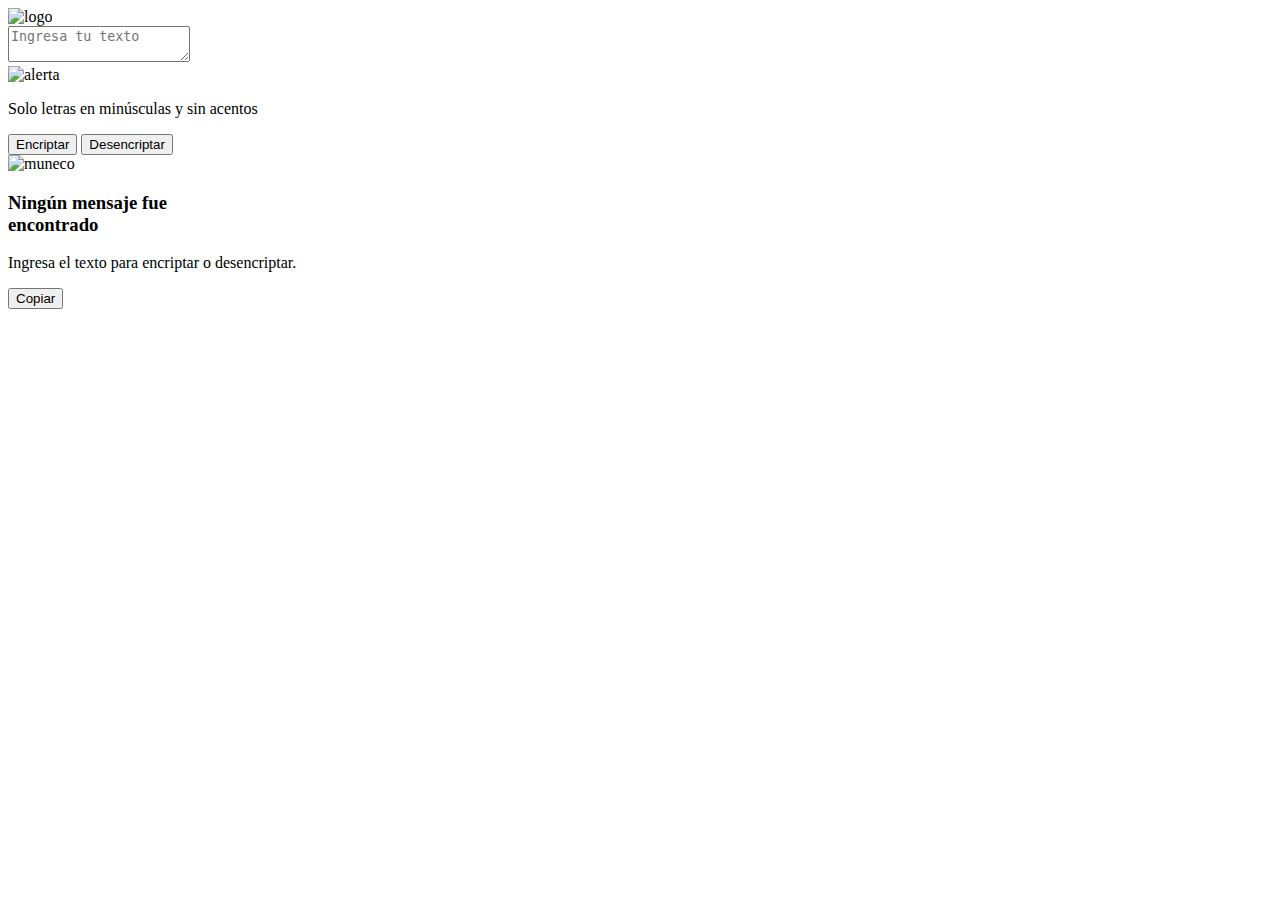
==== TextEncryp/index.html @ 44806be4 "Escritura de HTML" ====
<!DOCTYPE html>
<html lang="es">
<head>
    <meta charset="UTF-8">
    <meta name="viewport" content="width=device-width, initial-scale=1.0">
    <link rel="stylesheet" href="style.css">
    <title>Encriptador de Textos</title>
</head>
<body>
    <header>
        <img class = 'aluralogo' src = 'images/Logo.png' alt = 'logo'>
    </header>
    <main>
        <section class="text-elements">
            <div class="textbox">
                <textarea placeholder="Ingresa tu texto" class="textbox1"></textarea>
            </div>
            <div class="alert">
                <img src="images/exclamation.png" alt = 'alerta'>
                <p>Solo letras en minúsculas y sin acentos</p>
            </div>
            <div class="buttons">
                <input type="button" class="encryp-button" value="Encriptar">
                <input type="button" class="desencryp-button" value="Desencriptar">
            </div>
        </section>
        <section class="results">
            <div class="result-msj">
                <img src="images/Muñeco.png" alt="muneco">
            </div>
            <div>
                <h3>Ningún mensaje fue <br> encontrado</h3>
                <p>Ingresa el texto para encriptar o desencriptar.</p>
            </div>
            <div class="copy-button-area">
                <input type="button" class='copy-button' value="Copiar">
            </div>
        </section>
    </main>
</body>
</html>
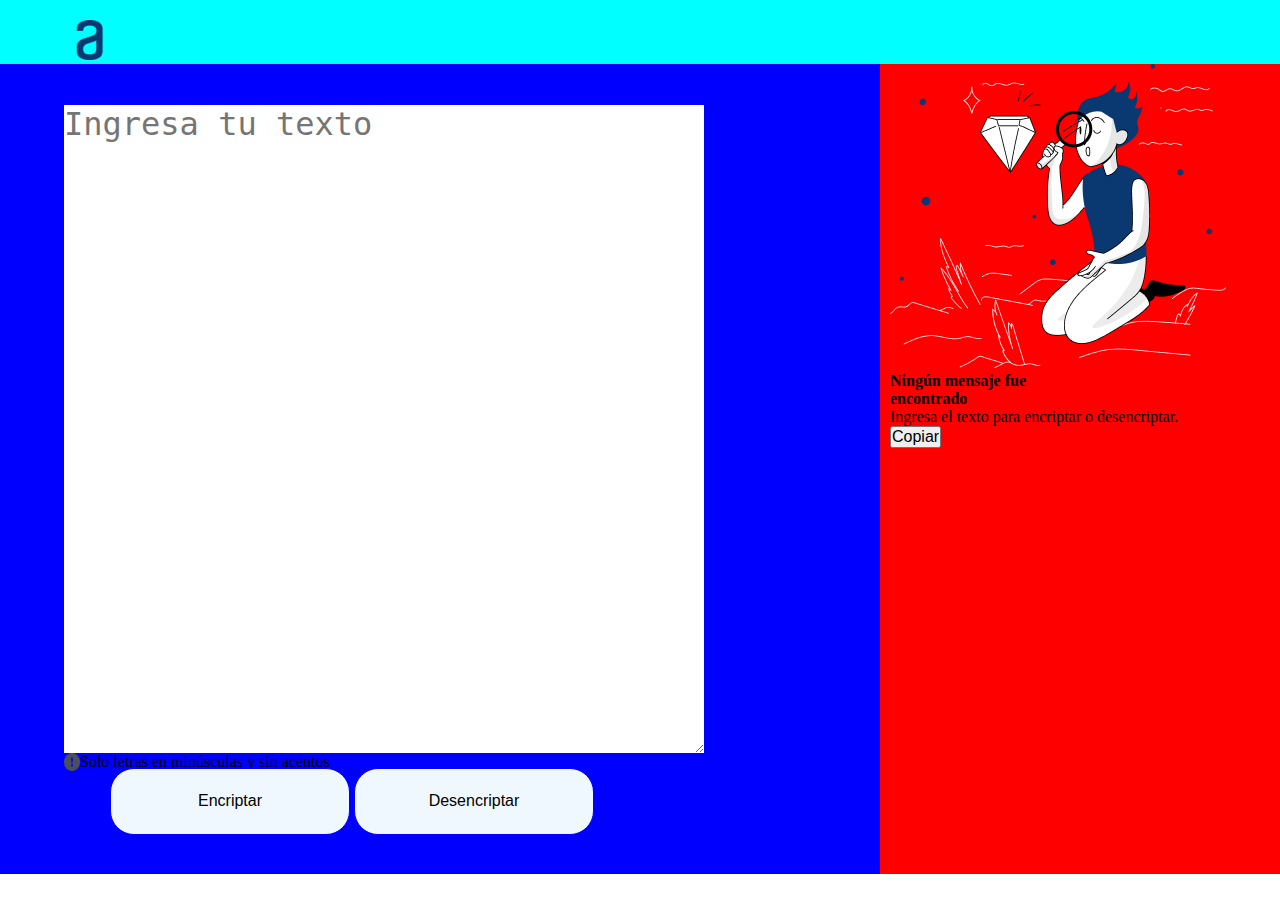
==== commit 65c80145: "Alguna leves modificaciones al HTML para poder emparejar bien el CSS." ====
--- a/TextEncryp/index.html
+++ b/TextEncryp/index.html
@@ -12,8 +12,8 @@
     </header>
     <main>
         <section class="text-elements">
-            <div class="textbox">
-                <textarea placeholder="Ingresa tu texto" class="textbox1"></textarea>
+            <div class="textbox-area">
+                <textarea placeholder="Ingresa tu texto" class="textbox"></textarea>
             </div>
             <div class="alert">
                 <img src="images/exclamation.png" alt = 'alerta'>
@@ -25,16 +25,17 @@
             </div>
         </section>
         <section class="results">
-            <div class="result-msj">
+            <div class="results-img">
                 <img src="images/Muñeco.png" alt="muneco">
             </div>
-            <div>
+            <div class="results-msj">
                 <h3>Ningún mensaje fue <br> encontrado</h3>
                 <p>Ingresa el texto para encriptar o desencriptar.</p>
             </div>
             <div class="copy-button-area">
                 <input type="button" class='copy-button' value="Copiar">
             </div>
+            <div class="total-results"></div>
         </section>
     </main>
 </body>
--- a/TextEncryp/style.css
+++ b/TextEncryp/style.css
@@ -0,0 +1,91 @@
+/*Estilos generales*/
+*{
+    margin: 0;
+    padding: 0;
+    font-size: medium;
+}
+
+header{
+    width: 100%;
+    height: 10%;
+    background-color: aqua;
+}
+
+.aluralogo{
+    width: 100px;
+    padding: 20px 0px 0px 40px;
+}
+main{
+    position: absolute;
+    width: 100%;
+    height: 90%;
+    display: flex;
+    justify-content: space-between;
+    /*
+    */
+}
+
+.text-elements{
+    background-color: blue;
+    left: 10%;
+    top: 100px;
+    padding-left: 100px;
+    width: 70%;
+    height: 100%;
+    /*
+*/
+}
+
+.results{
+    background-color: red;
+    left: 10%;
+    top: 100px;
+    padding-left: 10px;
+    width: 35%;
+    height: 100%;
+
+}
+.textbox-area{
+    background-color: blueviolet;
+    position: absolute;
+    left: 5%;
+    top: 5%;
+    width: 50%;
+    height: 80%;
+}
+
+.textbox{
+    border: none;
+    width: 100%;
+    height: 100%;
+    font-size: 32px;
+    font-weight: 400;
+    cursor:text;
+}
+
+.alert{
+    position: absolute;
+    left: 5%;
+    top: 85%;
+    display:inline-flex;
+}
+
+.buttons{
+    position: absolute;
+    top: 85%;
+    height: 70px;
+    width: 720px;
+    padding-left: 10px;
+    padding-top: 15px;
+}
+
+.encryp-button, .desencryp-button{
+    width: 240px;
+    height: 67px;
+    background-color: aliceblue;
+    border: none;
+    font-size: 16px;
+    font-weight: 400;
+    border: 1px solid blue;
+    border-radius: 24px;
+}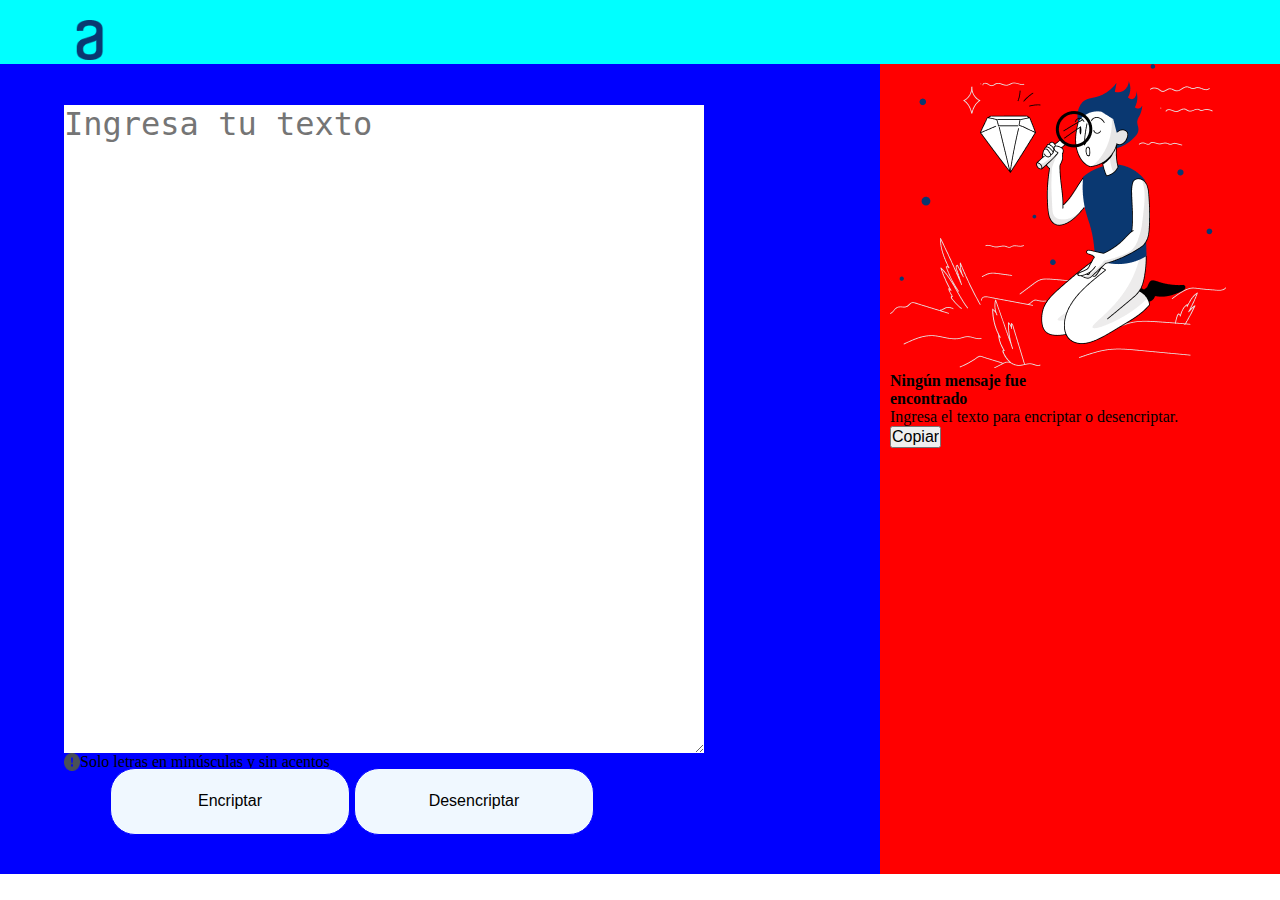
==== commit 3ef8b31e: "Div total results acomodado." ====
--- a/TextEncryp/index.html
+++ b/TextEncryp/index.html
@@ -32,10 +32,12 @@
                 <h3>Ningún mensaje fue <br> encontrado</h3>
                 <p>Ingresa el texto para encriptar o desencriptar.</p>
             </div>
+            <div class="total-results">
+                <p class="text-result"></p>
+            </div>
             <div class="copy-button-area">
                 <input type="button" class='copy-button' value="Copiar">
             </div>
-            <div class="total-results"></div>
         </section>
     </main>
 </body>
--- a/TextEncryp/style.css
+++ b/TextEncryp/style.css
@@ -87,5 +87,5 @@
     font-size: 16px;
     font-weight: 400;
     border: 1px solid blue;
-    border-radius: 24px;
+    border-radius: 25px;
 }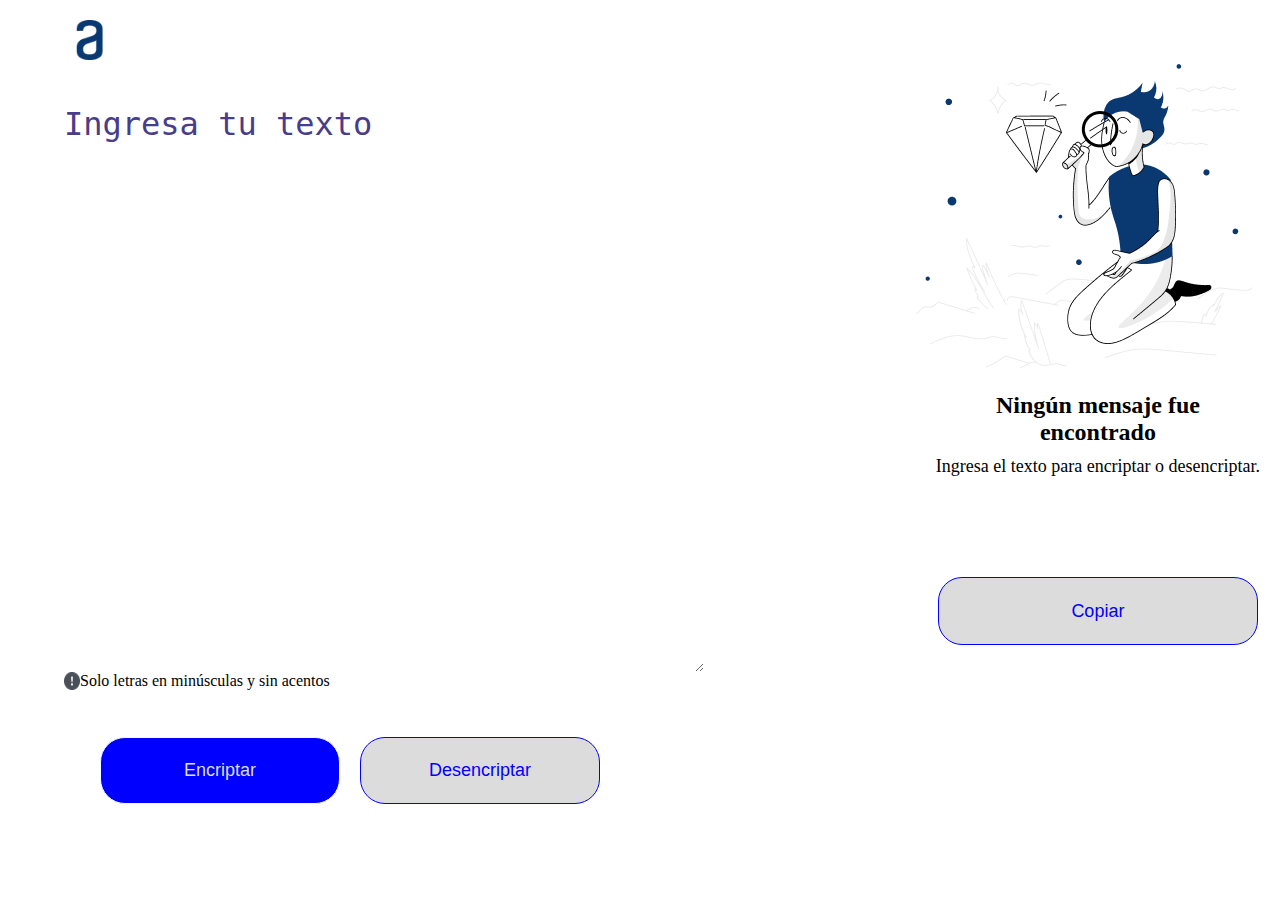
==== commit 41986070: "Se adjunta el js." ====
--- a/TextEncryp/index.html
+++ b/TextEncryp/index.html
@@ -40,5 +40,6 @@
             </div>
         </section>
     </main>
+    <script src="app.js"></script>
 </body>
 </html>--- a/TextEncryp/style.css
+++ b/TextEncryp/style.css
@@ -8,7 +8,6 @@
 header{
     width: 100%;
     height: 10%;
-    background-color: aqua;
 }
 
 .aluralogo{
@@ -26,32 +25,19 @@
 }
 
 .text-elements{
-    background-color: blue;
     left: 10%;
     top: 100px;
     padding-left: 100px;
     width: 70%;
     height: 100%;
-    /*
-*/
 }
 
-.results{
-    background-color: red;
-    left: 10%;
-    top: 100px;
-    padding-left: 10px;
-    width: 35%;
-    height: 100%;
-
-}
 .textbox-area{
-    background-color: blueviolet;
     position: absolute;
     left: 5%;
     top: 5%;
     width: 50%;
-    height: 80%;
+    height: 70%;
 }
 
 .textbox{
@@ -63,29 +49,106 @@
     cursor:text;
 }
 
+.textbox::placeholder{
+    color:darkslateblue;
+}
+
 .alert{
     position: absolute;
     left: 5%;
-    top: 85%;
+    top: 75%;
     display:inline-flex;
 }
 
 .buttons{
     position: absolute;
-    top: 85%;
+    top: 80%;
     height: 70px;
-    width: 720px;
-    padding-left: 10px;
-    padding-top: 15px;
+    width: 500px;
+    padding-top: 25px;
+    display: flex;
+    justify-content: space-between;
 }
-
-.encryp-button, .desencryp-button{
+.encryp-button{
     width: 240px;
     height: 67px;
-    background-color: aliceblue;
+    background-color: blue;
+    color: gainsboro;
     border: none;
-    font-size: 16px;
+    font-size: 18px;
+    font-weight: 400;
+    border: 1px solid aliceblue;
+    border-radius: 25px;
+    cursor: pointer;
+}
+.desencryp-button{
+    width: 240px;
+    height: 67px;
+    background-color: gainsboro;
+    color: blue;
+    border: none;
+    font-size: 18px;
     font-weight: 400;
     border: 1px solid blue;
     border-radius: 25px;
+    cursor: pointer;
+}
+
+.results{
+    display: block;
+    position: flex;
+    width: 400px;
+    height: 100%;
+    box-sizing: border-box;
+    border-radius: 32px;
+}
+
+.results-img{
+    position: flex;
+    box-sizing: border-box;
+    top: 50px;
+}
+
+.results-msj{
+    box-sizing: border-box;
+}
+
+.results-msj h3{
+    font-size: 24px;
+    text-align: center;
+    padding-top: 20px;
+    font-weight: 700;
+}
+
+.results-msj p{
+    font-size: 18px;
+    font-weight: 400;
+    text-align: center;
+    padding-top: 10px;
+}
+
+.total-results{
+    font-size: 25px;
+    padding-bottom: 100px;
+}
+
+.copy-button-area{
+    position: flex;
+    text-align: center; 
+}
+
+.copy-button{
+    width: 320px;
+    height: 68px;
+    border-radius: 24px;
+    font-weight: 400;
+    font-size: 18px;
+    cursor: pointer;
+    color: blue;
+    border: 1px solid blue;
+    background-color: gainsboro;
+}
+
+.delete{
+    display: none;
 }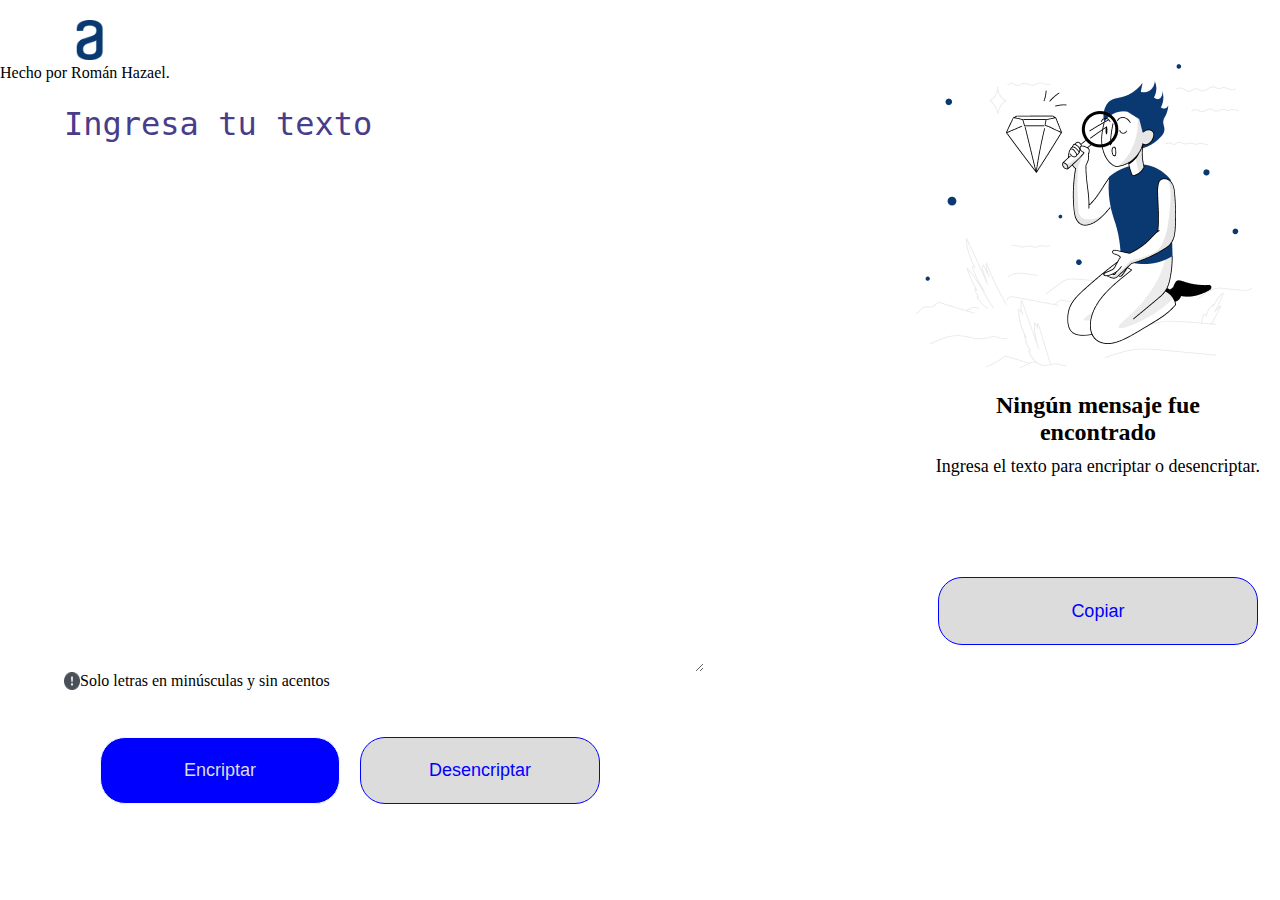
==== commit e1724a06: "Se agrega el nombre del autor" ====
--- a/TextEncryp/index.html
+++ b/TextEncryp/index.html
@@ -42,4 +42,8 @@
     </main>
     <script src="app.js"></script>
 </body>
+<footer>
+    <p>Hecho por Román Hazael.
+    </p>
+</footer>
 </html>